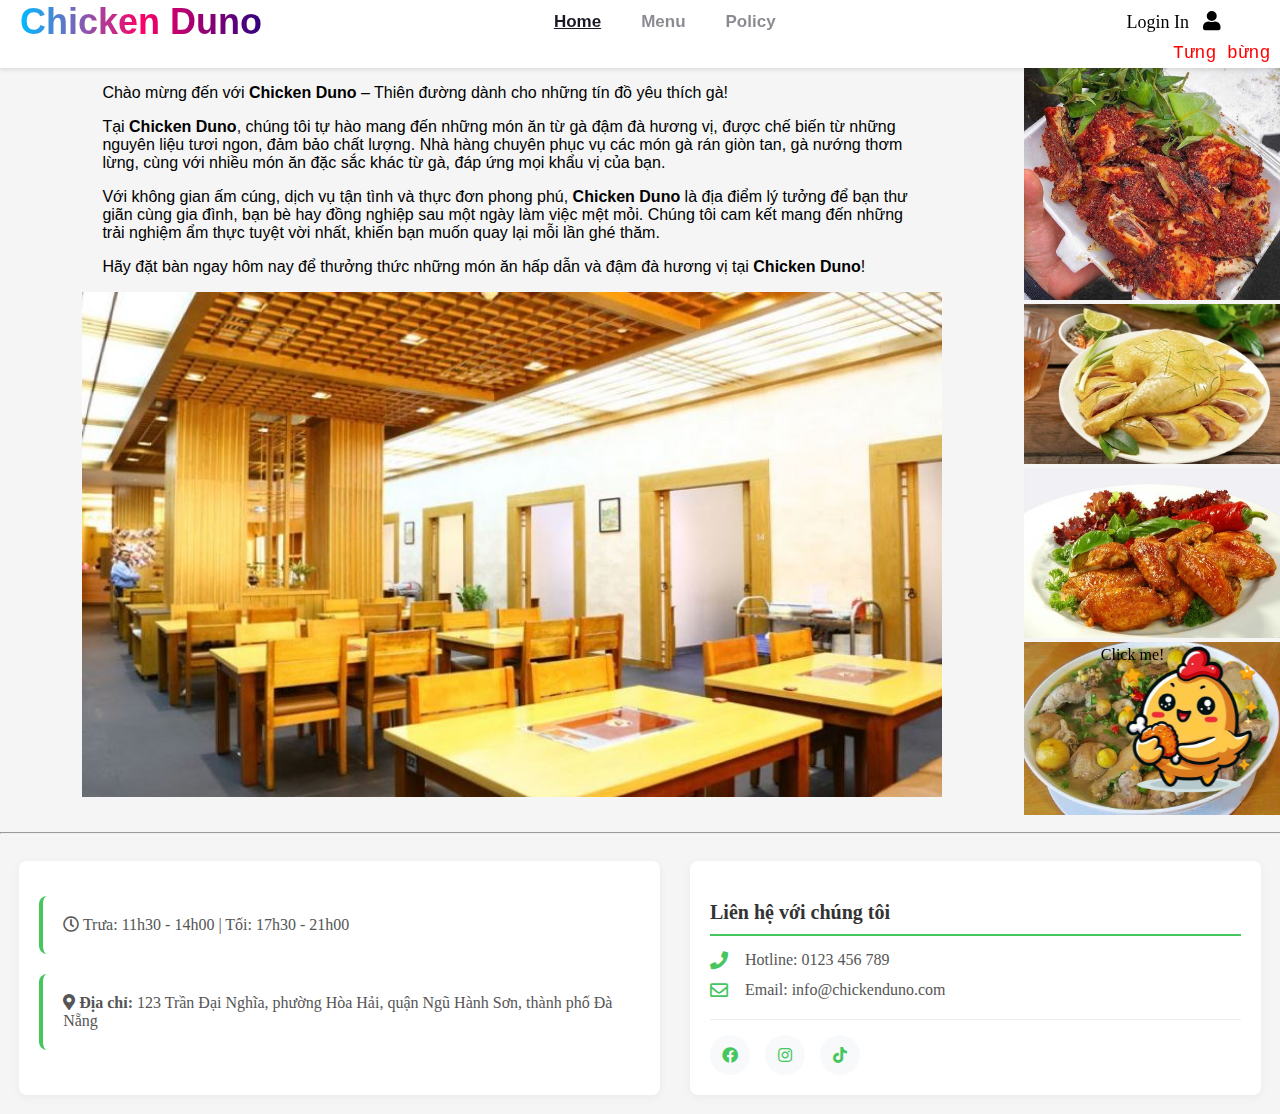
==== index.html @ e13819ed "U" ====
<!DOCTYPE html>
<html lang="en">
<head>
    <meta charset="UTF-8">
    <meta name="viewport" content="width=device-width, initial-scale=1.0">
    <title>Chicken Duno</title>
    <link rel="stylesheet" href="./css/index.css">
    <meta name="viewport" content="width=device-width, initial-scale=1.0">
    <link href="https://cdnjs.cloudflare.com/ajax/libs/font-awesome/5.15.4/css/all.min.css" rel="stylesheet">
</head>
<body>
    
    <div class="container">
        <div class="Header">
            <Header class="HD">
                <div class="Name">
                    <a href="./index.html" class="CD">Chicken Duno</a>
                </div>
        
                <div class="Menu">
                    <nav class="navMenu">
                        <a href="./index.html" style="text-decoration: underline; opacity: 1;">Home</a>
                        <a href="./menu.html">Menu</a>
                        <a href="./policy.html">Policy</a>
                    </nav>
                </div>
        
                <div class="Login">
                    <a href="./login.html" class="LG"> Login In <i class="fas fa-user"></i></a>
                </div>
            </Header>
            
            <div class="KT">
                <marquee behavior="Scroll" direction="center" loop="infinite" scrollamount="13" scrolldelay="1" style="font-size: large; color: red;">
                    Tưng bừng khai trương! Giảm giá 10% cho 100 đơn hàng đầu tiên! <i class="fa fa-fireworks"></i>
                </marquee>
            </div>
        </div>
        
        <button class="hamburger">
            <span></span>
            <span></span>
            <span></span>
        </button>

        <div class="mobile-menu">
            <nav class="navMenu">
                <a href="./index.html">Home</a>
                <a href="./menu.html">Menu</a>
                <a href="./policy.html">Policy</a>
                <a href="./login.html" class="mobile-login">Login In <i class="fas fa-user"></i></a>
            </nav>
        </div>

        <div class="menu-overlay"></div>
        
        <div class="TotalLeft">
            <div class="Top">
                <div class="Left">
                    <p>Chào mừng đến với <span style="font-weight: bold;">Chicken Duno</span> – Thiên đường dành cho những tín đồ yêu thích gà!</p>
                    <p>Tại <span style="font-weight: bold;">Chicken Duno</span>, chúng tôi tự hào mang đến những món ăn từ gà đậm đà hương vị, được chế biến từ những nguyên liệu tươi ngon, đảm bảo chất lượng. Nhà hàng chuyên phục vụ các món gà rán giòn tan, gà nướng thơm lừng, cùng với nhiều món ăn đặc sắc khác từ gà, đáp ứng mọi khẩu vị của bạn.</p>
                    <p>Với không gian ấm cúng, dịch vụ tận tình và thực đơn phong phú, <span style="font-weight: bold;">Chicken Duno</span> là địa điểm lý tưởng để bạn thư giãn cùng gia đình, bạn bè hay đồng nghiệp sau một ngày làm việc mệt mỏi. Chúng tôi cam kết mang đến những trải nghiệm ẩm thực tuyệt vời nhất, khiến bạn muốn quay lại mỗi lần ghé thăm.</p>
                    <p>Hãy đặt bàn ngay hôm nay để thưởng thức những món ăn hấp dẫn và đậm đà hương vị tại <span style="font-weight: bold;">Chicken Duno</span>!</p>
                    <img src="IMG/MainIMG.jpg" alt="" class="IMG">
                </div>
            </div>
            
        </div>
    
        <div class="TotalRight">
            <div class="GaRan">
                <img src="IMG/Menu/Menu1.jpg" alt="" class="GaRanIMG">
                <img src="IMG/Menu/Menu2.webp" alt="" class="GaRanIMG">
                <img src="IMG/Menu/Menu3.jpg" alt="" class="GaRanIMG">
                <img src="IMG/Menu/Menu4.jpg" alt="" class="GaRanIMG">
                <img src="IMG/Menu/Menu5.jpg" alt="" class="GaRanIMG">
                <img src="IMG/Menu/Menu6.webp" alt="" class="GaRanIMG">
                <img src="IMG/Menu/Menu7.webp" alt="" class="GaRanIMG">
                <img src="IMG/Menu/Menu8.jpg" alt="" class="GaRanIMG">
                <img src="IMG/Menu/Menu9.jpg" alt="" class="GaRanIMG">
                <img src="IMG/Menu/Menu10.webp" alt="" class="GaRanIMG">
                <img src="IMG/Menu/Menu11.webp" alt="" class="GaRanIMG">
                <img src="IMG/Menu/Menu12.webp" alt="" class="GaRanIMG">
                <img src="IMG/Menu/Menu13.jpg" alt="" class="GaRanIMG">
            </div>
            <div class="GaRanIMG">
                <a href="">
                    <p class="Ga" style="color: black;">Click me!</p>
                    <img src="./IMG/Ga2.png" alt="" class="Ga">
                </a>
            </div>
            
        </div>
        <hr>
    
        <div class="Bottom">
            <div class="bottom-left">
                <p><i class="far fa-clock"></i> Trưa: 11h30 - 14h00 | Tối: 17h30 - 21h00</p>
                <div class="DC">
                    <p><i class="fas fa-map-marker-alt"></i> <span style="font-weight: bold;">Địa chỉ:</span> 123 Trần Đại Nghĩa, phường Hòa Hải, quận Ngũ Hành Sơn, thành phố Đà Nẵng</p>
                </div>
            </div>
            <div class="bottom-right">
                <div class="contact-info">
                    <h3>Liên hệ với chúng tôi</h3>
                    <div class="contact-item">
                        <i class="fas fa-phone"></i>
                        <p>Hotline: 0123 456 789</p>
                    </div>
                    <div class="contact-item">
                        <i class="far fa-envelope"></i>
                        <p>Email: info@chickenduno.com</p>
                    </div>
                    <div class="social-media">
                        <a href="#" class="social-link"><i class="fab fa-facebook"></i></a>
                        <a href="#" class="social-link"><i class="fab fa-instagram"></i></a>
                        <a href="#" class="social-link"><i class="fab fa-tiktok"></i></a>
                    </div>
            </div>
            </div>
        </div>
    </div>
    
    <script src="./js/hamburger.js"></script>
</body>
</html>
---- css/index.css ----
@font-face {
    font-family: "Bookman";
    src: url("Font\bookman\bookman-bold.ttf") format("truetype");
    font-weight: bold;
    color: black;
}

.HD {
    display: flex;
    align-items: center; 
}

.Name {
    margin-left: 5%;
    width: 30%;
    font-family: "Bookman",sans-serif;
    font-weight: bold;
    font-size: 36px;
    padding-left: 20px;
}

.CD {
    text-decoration: none;
    background: linear-gradient(to right, rgb(0, 187, 255), rgb(255, 0, 102), rgb(47, 0, 128));
    -webkit-background-clip: text;
    background-clip: text; 
    color: transparent; 
}

.Login {
    width: 15%;
    text-decoration: none;
    padding: 0.8%;
    font-size: 18px;
    text-align: center;
    
}

.LG {
    text-decoration: none;
    color: black;
}

.LG i{
    margin-left: 5%;
    font-size: 20px;
}

.KT {
    font-family: 'Courier New', Courier, monospace;
    text-align: center;
}

.Menu {
    display: flex;
    width: 45%;
    margin: 0 auto;
    justify-content: center;
}

.navMenu {
    display: flex;
    text-align: center;
    padding: 2%;
    gap: 25%;
    margin-left: 15%;
}

.navMenu a {
    font-family: Arial, Helvetica, sans-serif;
    font-weight: bold;
    text-decoration: none;
    color: #191825;
    font-size: 17px;  
    opacity: 0.5; 
}

.navMenu a:hover {
    text-decoration: underline;
    cursor: pointer;
    opacity: 1;
}

.LG:hover{
    text-decoration: underline;
    cursor: pointer;
}

.TotalLeft {
    width: 80%;
    float: left;
}

.TotalRight {
    float: left;
    width: 20%;
}

.Ga {
    top: 70%;
    width: 14%;
    margin-left: 6%;
    position: fixed;      
}

.Left {
    width: 100%;
    float: left;
}

.Left p {
    font-size: 16px;
    font-family: Arial, Helvetica, sans-serif;
    margin-left: 10%;
    margin-right: 10%;
}

hr { 
    width: 100%;          
}

.Bottom {
    clear: both;
    display: flex;
    justify-content: space-between;
    padding: 1.5%;
    gap: 30px;
}

.bottom-left {
    flex: 1;
    padding: 20px;
    background-color: #fff;
    border-radius: 8px;
    box-shadow: 0 2px 10px rgba(0,0,0,0.05);
}

.bottom-right {
    flex: 0.95;
}

.bottom-left p {
    margin: 15px 0;
    color: #555;
    font-size: 16px;
    padding: 20px;
    background-color: #fff;
    border-radius: 8px;
    border-left: 4px solid #46c65f;
}

.DC {
    margin-top: 20px;
}

.IMG {
    margin-left: 8%;
    margin-right: 8%;
    margin-bottom: 3%;
    width: 84%;
}


:root {
    --primary-color: #46c65f;
    --secondary-color: #191825;
    --text-color: #333;
    --background-color: #f5f5f5;
}

body {
    margin: 0;
    padding: 0;
    background-color: var(--background-color);
    overflow-x: hidden;
}

.container {
    max-width: 1440px;
    margin: 0 auto;
    padding: 0;
}

.Header {
    background-color: white;
    box-shadow: 0 2px 4px rgba(0,0,0,0.1);
    position: sticky;
    top: 0;
    z-index: 1000;
}

.Name {
    margin-left: 0;
    width: auto;
}

.navMenu {
    margin-left: 0;
    gap: 40px;  
}

.navMenu a {
    position: relative;
    transition: all 0.3s ease;
}

.navMenu a::after {
    content: '';
    width: 0;
    height: 2px;
    bottom: -5px;
    left: 0;
    background-color: var(--primary-color);
    transition: width 0.3s ease;
}

.navMenu a:hover::after {
    width: 100%;
}

.contact-info {
    flex: 1;
    background-color: #fff;
    padding: 20px;
    border-radius: 8px;
    margin: 0;
    box-shadow: 0 2px 10px rgba(0,0,0,0.05);
}

.contact-info h3 {
    color: #333;
    font-size: 20px;
    margin-bottom: 15px;
    padding-bottom: 10px;
    border-bottom: 2px solid #46c65f;
}

.contact-item {
    display: flex;
    align-items: center;
    margin: 12px 0;
}

.contact-item i {
    font-size: 18px;
    color: #46c65f;
    margin-right: 15px;
    width: 20px;
}

.contact-item p {
    margin: 0;
    color: #555;
}

.social-media {
    display: flex;
    gap: 15px;
    margin-top: 20px;
    padding-top: 15px;
    border-top: 1px solid #eee;
}

.social-link {
    display: flex;
    align-items: center;
    justify-content: center;
    width: 40px;
    height: 40px;
    border-radius: 50%;
    background-color: #f8f9fa;
    color: #46c65f;
    text-decoration: none;
    transition: all 0.3s ease;
}

.social-link:hover {
    background-color: #46c65f;
    color: white;
    transform: translateY(-3px);
}

/* Responsive adjustments */
@media (max-width: 480px) {
    .contact-info h3 {
        font-size: 18px;
    }
    
    .contact-item {
        font-size: 14px;
    }
    
    .social-link {
        width: 35px;
        height: 35px;
    }
}

@media (max-width: 768px) {
    .Bottom {
        flex-direction: column;
        padding: 15px;
        gap: 15px;
    }
    
    .bottom-left,
    .bottom-right {
        width: auto;
        margin: 0;
    }
    
    .bottom-left {
        padding: 15px;
    }
    
    .bottom-left p {
        padding: 15px;
        margin: 10px 0;
    }
    
    .contact-info {
        margin: 0;
        padding: 15px;
    }

    .DC {
        margin-top: 10px;
    }
}

@media (max-width: 480px) {
    .Bottom {
        padding: 20px;
    }
    
    .bottom-left,
    .bottom-right {
        padding: 15px;
    }
}

@media (max-width: 1024px) {
    .Bottom {
        flex-direction: column;
    }
}

@media (max-width: 768px) {
    .TotalLeft,
    .TotalRight {
        width: 100%;
        float: none;
    }
    
    .Name {
        font-size: 28px;
    }
    
    .navMenu {
        gap: 20px;
    }
}

@media (max-width: 480px) {
    .HD {
        flex-direction: column;
    }
    
    .Name,
    .Menu,
    .Login {
        width: 100%;
        margin: 10px 0;
    }
    
    .navMenu {
        justify-content: center;
    }

    .Name {
        padding-left: 10px;
    }
}

html {
    scroll-behavior: smooth;
}

.loading {
    opacity: 0;
    transition: opacity 0.3s ease;
}

.loaded {
    opacity: 1;
}

.ICT {
    float: left;
}
.GaRan {
    width: 100%;
}
.GaRanIMG {
    width: 100%;
}
.container {
    width: 100%;
    margin: 0;
}
.TotalRight img {
    display: none;
}
@media (max-width: 2000px) {

    .TotalRight img:first-child {
        display: inline-block;
    }

    .TotalRight img:nth-child(2) {
        display: inline-block;
    }

    .TotalRight img:nth-child(3) {
        display: inline-block;
    }

    .TotalRight img:nth-child(4) {
        display: inline-block;
    }
}

@media (max-width: 912px) {

    .TotalRight img:nth-child(5) {
        display: inline-block;
    }
    .GaRanIMG {
        display: none;
    }
}


@media (max-width: 768px) {
    .Menu {
        display: none; 
    }
    .Name {
        width: 100%;
    }

    .Login {
        display: none;
    }

    .TotalRight {
        display: none;
    }   
    
}

@media (max-width: 430px) {
    .Bottom {
        padding: 10px;
        gap: 10px;
    }

    .bottom-left,
    .bottom-right {
        padding: 10px;
        width: calc(100% - 20px);
    }

    .bottom-left p {
        padding: 12px;
        margin: 8px 0;
        font-size: 14px;
    }

    .contact-info {
        padding: 12px;
        min-height: 0;
    }

    .contact-info h3 {
        font-size: 16px;
        margin-bottom: 8px;
        padding-bottom: 8px;
    }

    .contact-item {
        margin: 6px 0;
    }

    .contact-item i {
        font-size: 16px;
        margin-right: 10px;
    }

    .contact-item p {
        font-size: 14px;
    }

    .social-media {
        margin-top: 12px;
        padding-top: 8px;
    }

    .social-link {
        width: 32px;
        height: 32px;
    }

    .DC {
        margin-top: 8px;
    }

}

/* Hamburger Menu Styles */
.hamburger {
    display: none;
    position: fixed;
    top: 5px;
    right: 20px;
    width: 40px;
    height: 40px;
    background: transparent;
    border: none;
    cursor: pointer;
    z-index: 1002;
    padding: 0;
}

.hamburger span {
    display: block;
    width: 25px;
    height: 3px;
    background-color: #333;
    margin: 5px auto;
    transition: all 0.3s ease;
}

/* Mobile Menu */
.mobile-menu {
    position: fixed;
    top: 0;
    right: -280px;
    width: 270px;
    height: 100vh;
    background-color: white;
    box-shadow: -2px 0 5px rgba(0,0,0,0.1);
    transition: right 0.3s ease;
    z-index: 1001;
    padding-top: 80px;
}

.mobile-menu.active {
    right: 0;
}

.mobile-menu .navMenu {
    flex-direction: column;
    margin: 0;
    padding: 20px;
    gap: 25px;
}

.mobile-menu .navMenu a {
    opacity: 1;
    font-size: 18px;
    padding: 10px 15px;
    width: 100%;
    text-align: left;
    border-bottom: 1px solid #eee;
}

.mobile-menu .mobile-login {
    margin-top: 20px;
    display: flex;
    align-items: center;
    gap: 10px;
}

/* Hamburger Animation */
.hamburger.active span:first-child {
    transform: translateY(8px) rotate(45deg);
}

.hamburger.active span:nth-child(2) {
    opacity: 0;
}

.hamburger.active span:last-child {
    transform: translateY(-8px) rotate(-45deg);
}

/* Overlay */
.menu-overlay {
    position: fixed;
    top: 0;
    left: 0;
    width: 100%;
    height: 100%;
    background-color: rgba(0, 0, 0, 0.5);
    z-index: 1000;
    display: none;
}

.menu-overlay.active {
    display: block;
}

/* Media Query cho Mobile */
@media (max-width: 768px) {
    .hamburger {
        display: block;
    }

    .Menu {
        display: none;
    }

    .mobile-menu .navMenu {
        display: flex;
    }
}
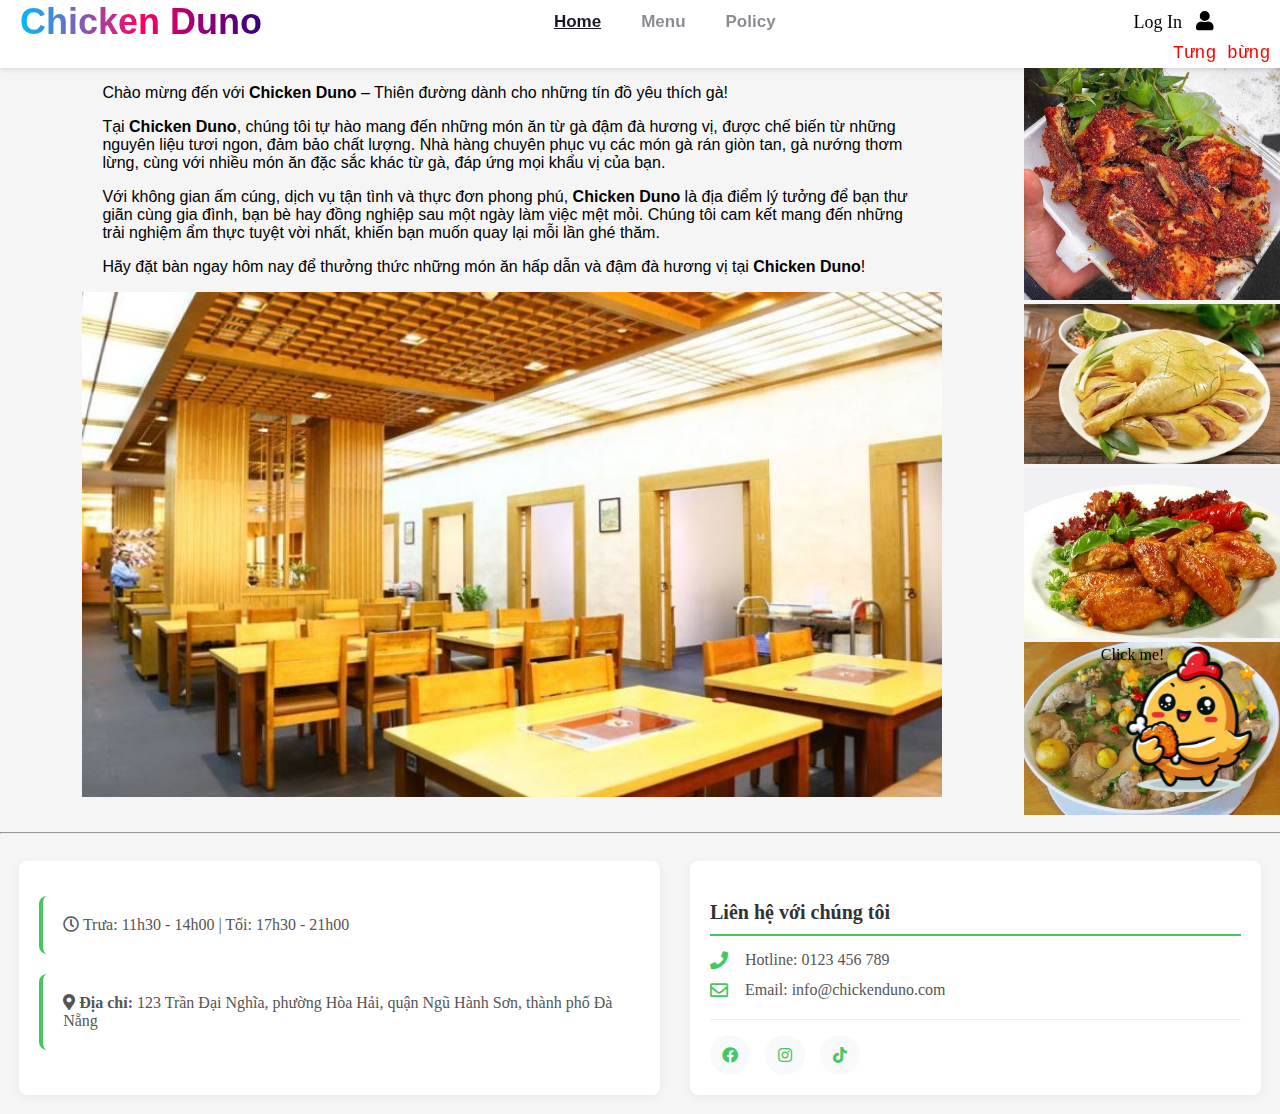
==== commit adbab4ad: "update" ====
--- a/index.html
+++ b/index.html
@@ -26,7 +26,7 @@
                 </div>
         
                 <div class="Login">
-                    <a href="./login.html" class="LG"> Login In <i class="fas fa-user"></i></a>
+                    <a href="./login.html" class="LG"> Log In <i class="fas fa-user"></i></a>
                 </div>
             </Header>
             
@@ -48,7 +48,7 @@
                 <a href="./index.html">Home</a>
                 <a href="./menu.html">Menu</a>
                 <a href="./policy.html">Policy</a>
-                <a href="./login.html" class="mobile-login">Login In <i class="fas fa-user"></i></a>
+                <a href="./login.html" class="mobile-login">Log In <i class="fas fa-user"></i></a>
             </nav>
         </div>
 
@@ -122,5 +122,6 @@
     </div>
     
     <script src="./js/hamburger.js"></script>
+    <script src="./js/checkLogin.js"></script>
 </body>
 </html>
--- a/css/index.css
+++ b/css/index.css
@@ -624,4 +624,132 @@
     .mobile-menu .navMenu {
         display: flex;
     }
+}
+
+.user-menu {
+    display: flex;
+    align-items: center;
+    gap: 10px;
+}
+
+.username {
+    font-size: 16px;
+    color: #333;
+}
+
+.logout-btn {
+    background: none;
+    border: none;
+    color: #333;
+    cursor: pointer;
+    padding: 5px;
+    font-size: 16px;
+    transition: color 0.3s ease;
+}
+
+.logout-btn:hover {
+    color: #ff0000;
+}
+
+@media (max-width: 768px) {
+    .user-menu {
+        font-size: 14px;
+    }
+}
+
+/* User Profile Dropdown Styles */
+.user-profile {
+    position: relative;
+}
+
+.profile-trigger {
+    display: flex;
+    align-items: center;
+    gap: 8px;
+    cursor: pointer;
+    text-decoration: none;
+    color: #333;
+}
+
+.profile-dropdown {
+    position: absolute;
+    top: 100%;
+    right: 0;
+    width: 250px;
+    background: white;
+    border-radius: 8px;
+    box-shadow: 0 2px 10px rgba(0,0,0,0.1);
+    padding: 15px;
+    display: none;
+    z-index: 1000;
+}
+
+.user-profile:hover .profile-dropdown {
+    display: block;
+}
+
+.profile-info {
+    padding: 10px 0;
+}
+
+.profile-info > div {
+    display: flex;
+    align-items: center;
+    gap: 10px;
+    padding: 8px 0;
+    color: #333;
+}
+
+.profile-info i {
+    width: 20px;
+    text-align: center;
+}
+
+.member-tier i {
+    color: #CD7F32; /* Bronze color by default */
+}
+
+.member-tier.silver i {
+    color: #C0C0C0;
+}
+
+.member-tier.gold i {
+    color: #FFD700;
+}
+
+.points i {
+    color: #46c65f;
+}
+
+.total-spent i {
+    color: #e31837;
+}
+
+.dropdown-divider {
+    height: 1px;
+    background: #eee;
+    margin: 10px 0;
+}
+
+.logout-btn {
+    display: flex;
+    align-items: center;
+    gap: 10px;
+    color: #ff0000;
+    text-decoration: none;
+    padding: 8px 0;
+}
+
+.logout-btn:hover {
+    opacity: 0.8;
+}
+
+@media (max-width: 768px) {
+    .profile-dropdown {
+        position: fixed;
+        top: 60px;
+        right: 10px;
+        width: calc(100% - 20px);
+        max-width: 250px;
+    }
 }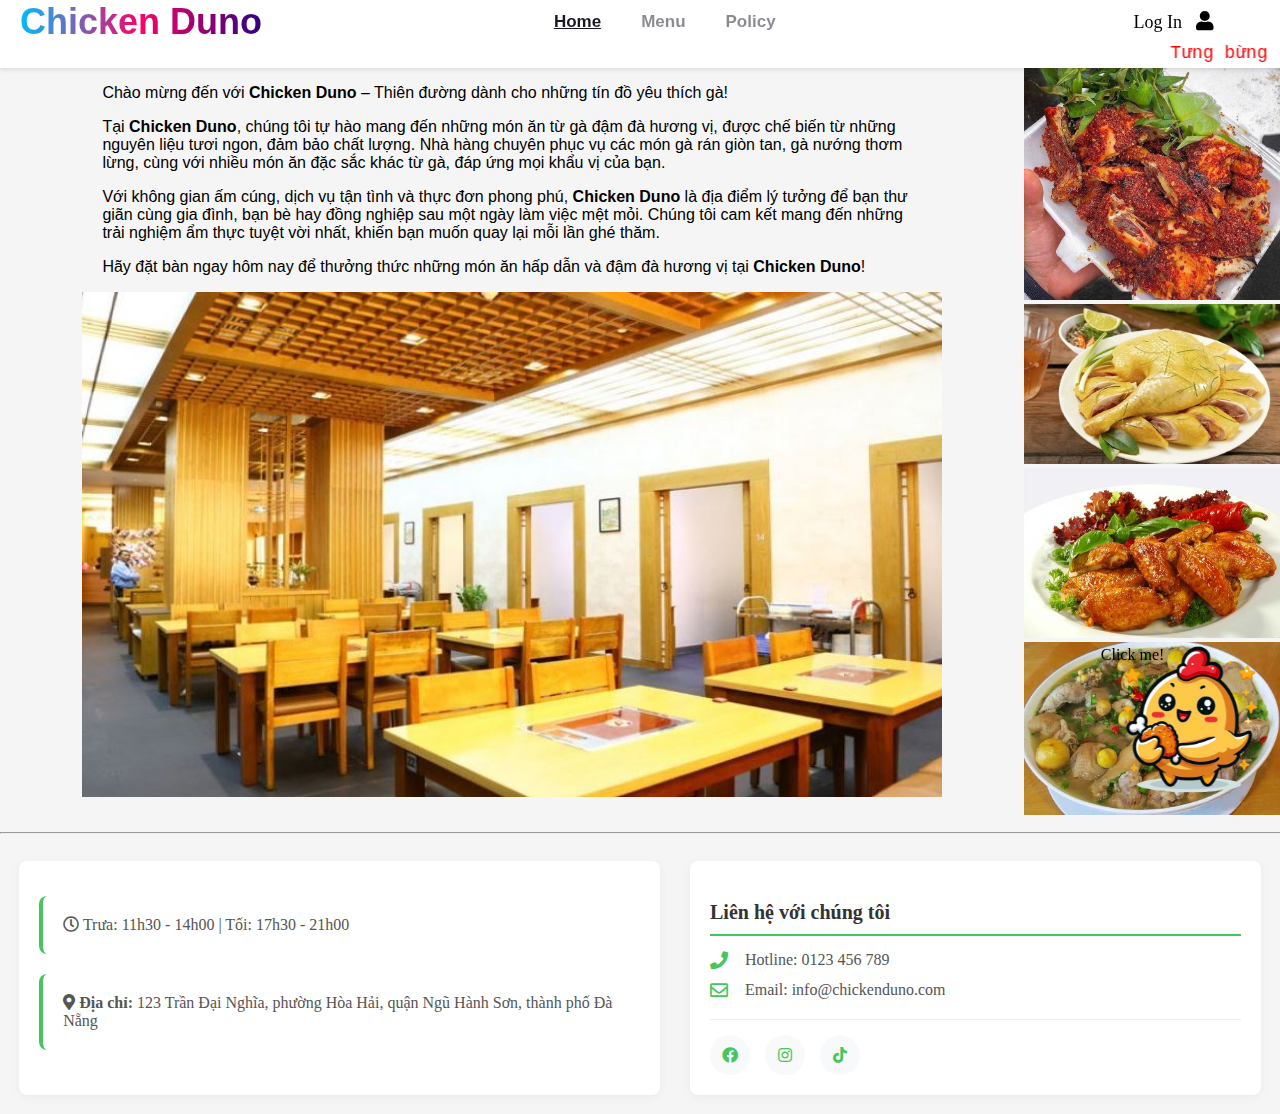
==== commit 9f7cb55c: "Last Update" ====
--- a/index.html
+++ b/index.html
@@ -84,7 +84,7 @@
                 <img src="IMG/Menu/Menu13.jpg" alt="" class="GaRanIMG">
             </div>
             <div class="GaRanIMG">
-                <a href="">
+                <a href="./menu.html">
                     <p class="Ga" style="color: black;">Click me!</p>
                     <img src="./IMG/Ga2.png" alt="" class="Ga">
                 </a>
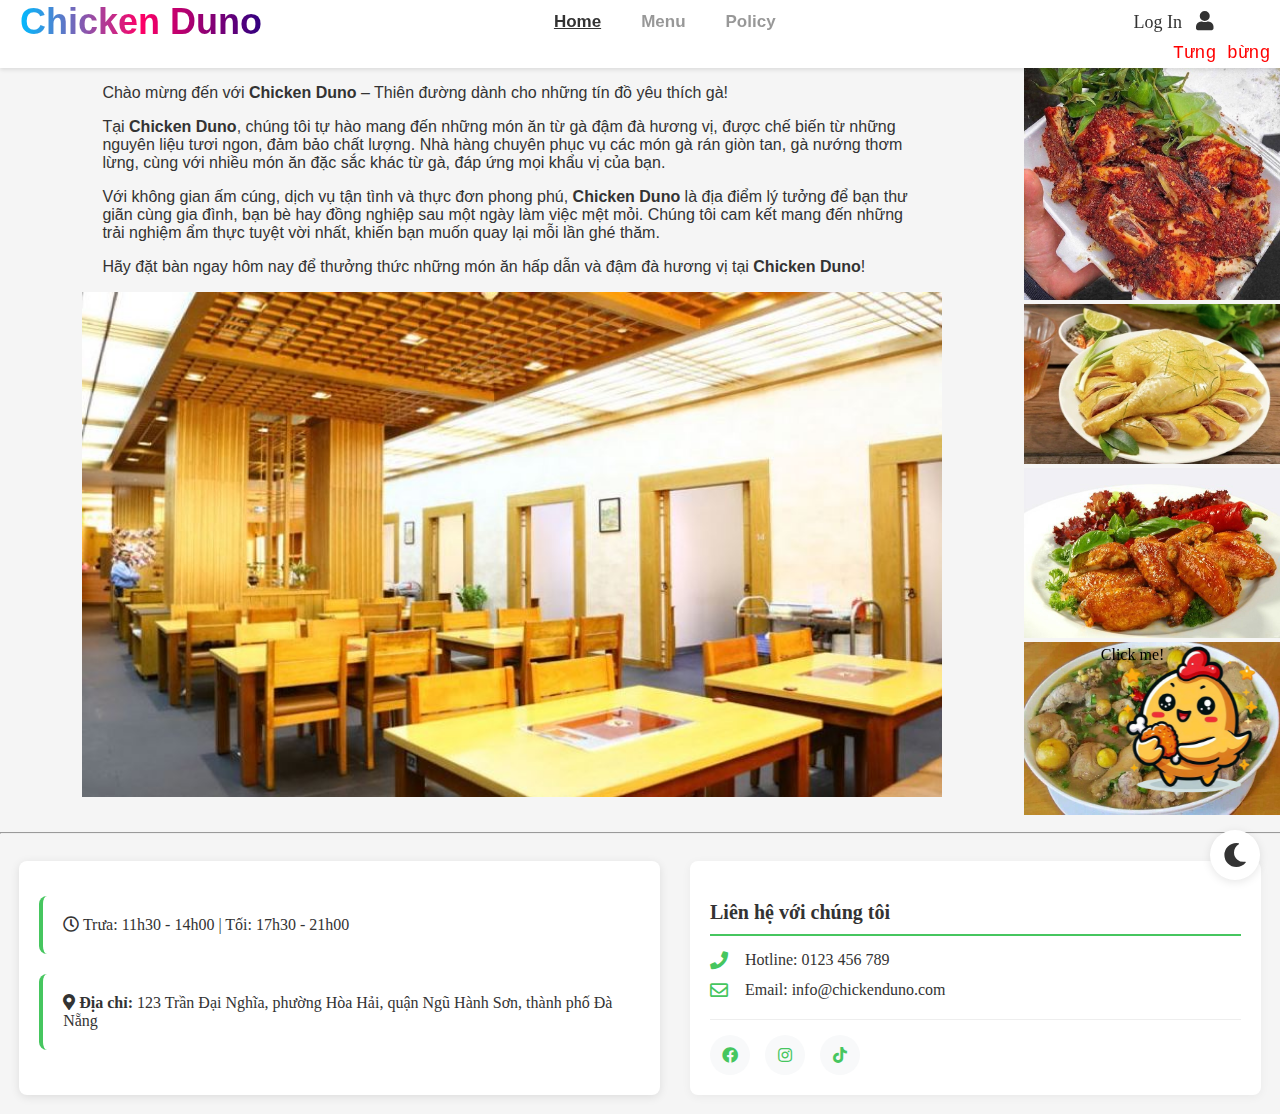
==== commit 373e9806: "Final" ====
--- a/index.html
+++ b/index.html
@@ -69,19 +69,19 @@
     
         <div class="TotalRight">
             <div class="GaRan">
-                <img src="IMG/Menu/Menu1.jpg" alt="" class="GaRanIMG">
-                <img src="IMG/Menu/Menu2.webp" alt="" class="GaRanIMG">
-                <img src="IMG/Menu/Menu3.jpg" alt="" class="GaRanIMG">
-                <img src="IMG/Menu/Menu4.jpg" alt="" class="GaRanIMG">
-                <img src="IMG/Menu/Menu5.jpg" alt="" class="GaRanIMG">
-                <img src="IMG/Menu/Menu6.webp" alt="" class="GaRanIMG">
-                <img src="IMG/Menu/Menu7.webp" alt="" class="GaRanIMG">
-                <img src="IMG/Menu/Menu8.jpg" alt="" class="GaRanIMG">
-                <img src="IMG/Menu/Menu9.jpg" alt="" class="GaRanIMG">
-                <img src="IMG/Menu/Menu10.webp" alt="" class="GaRanIMG">
-                <img src="IMG/Menu/Menu11.webp" alt="" class="GaRanIMG">
-                <img src="IMG/Menu/Menu12.webp" alt="" class="GaRanIMG">
-                <img src="IMG/Menu/Menu13.jpg" alt="" class="GaRanIMG">
+                <img src="IMG/Menu/Gà nướng muối ớt.jpg" alt="" class="GaRanIMG">
+                <img src="IMG/Menu/Gà tắm nước sôi.jpg" alt="" class="GaRanIMG">
+                <img src="IMG/Menu/Cánh gà chiên mắm.jpg" alt="" class="GaRanIMG">
+                <img src="IMG/Menu/Gà tìm măng.jpg" alt="" class="GaRanIMG">
+                <img src="IMG/Menu/Mẹt gà.jpg" alt="" class="GaRanIMG">
+                <img src="IMG/Menu/Gà bóp chanh.jpg" alt="" class="GaRanIMG">
+                <img src="IMG/Menu/Gà hầm khoai tây.jpg" alt="" class="GaRanIMG">
+                <img src="IMG/Menu/Gà hấp cải thìa.jpg" alt="" class="GaRanIMG">
+                <img src="IMG/Menu/Phở gà.jpg" alt="" class="GaRanIMG">
+                <img src="IMG/Menu/Gà đen Tây Bắc.jpg" alt="" class="GaRanIMG">
+                <img src="IMG/Menu/Gà đen nướng.jpg" alt="" class="GaRanIMG">
+                <img src="IMG/Menu/Menu12.jpg" alt="" class="GaRanIMG">
+                <img src="IMG/Menu/Gà ác tiềm thuốc Bắc.jpg" alt="" class="GaRanIMG">
             </div>
             <div class="GaRanIMG">
                 <a href="./menu.html">
@@ -123,5 +123,33 @@
     
     <script src="./js/hamburger.js"></script>
     <script src="./js/checkLogin.js"></script>
+    <button class="theme-switch" aria-label="Toggle dark mode">
+        <i class="fas fa-moon"></i>
+    </button>
+    <script>
+    document.addEventListener('DOMContentLoaded', () => {
+        const themeSwitch = document.querySelector('.theme-switch');
+        const icon = themeSwitch.querySelector('i');
+        
+        // Kiểm tra theme đã lưu
+        const savedTheme = localStorage.getItem('theme');
+        if (savedTheme) {
+            document.documentElement.setAttribute('data-theme', savedTheme);
+            icon.className = savedTheme === 'dark' ? 'fas fa-sun' : 'fas fa-moon';
+        }
+
+        themeSwitch.addEventListener('click', () => {
+            const currentTheme = document.documentElement.getAttribute('data-theme');
+            const newTheme = currentTheme === 'dark' ? 'light' : 'dark';
+            
+            // Cập nhật theme
+            document.documentElement.setAttribute('data-theme', newTheme);
+            localStorage.setItem('theme', newTheme);
+            
+            // Cập nhật icon
+            icon.className = newTheme === 'dark' ? 'fas fa-sun' : 'fas fa-moon';
+        });
+    });
+    </script>
 </body>
 </html>
--- a/css/index.css
+++ b/css/index.css
@@ -33,17 +33,18 @@
     padding: 0.8%;
     font-size: 18px;
     text-align: center;
-    
 }
 
 .LG {
     text-decoration: none;
-    color: black;
+    color: var(--text-color);
+    transition: color 0.3s ease;
 }
 
 .LG i{
     margin-left: 5%;
     font-size: 20px;
+    color: var(--text-color);
 }
 
 .KT {
@@ -84,6 +85,7 @@
 .LG:hover{
     text-decoration: underline;
     cursor: pointer;
+    opacity: 0.8;
 }
 
 .TotalLeft {
@@ -166,6 +168,18 @@
     --secondary-color: #191825;
     --text-color: #333;
     --background-color: #f5f5f5;
+    --card-background: #fff;
+    --shadow-color: rgba(0,0,0,0.1);
+}
+
+/* Thêm theme tối */
+[data-theme="dark"] {
+    --primary-color: #46c65f;
+    --secondary-color: #fff;
+    --text-color: #fff;
+    --background-color: #1a1a1a;
+    --card-background: #2d2d2d;
+    --shadow-color: rgba(255,255,255,0.1);
 }
 
 body {
@@ -173,6 +187,7 @@
     padding: 0;
     background-color: var(--background-color);
     overflow-x: hidden;
+    color: var(--text-color);
 }
 
 .container {
@@ -182,7 +197,7 @@
 }
 
 .Header {
-    background-color: white;
+    background-color: var(--card-background);
     box-shadow: 0 2px 4px rgba(0,0,0,0.1);
     position: sticky;
     top: 0;
@@ -202,6 +217,7 @@
 .navMenu a {
     position: relative;
     transition: all 0.3s ease;
+    color: var(--text-color);
 }
 
 .navMenu a::after {
@@ -220,15 +236,16 @@
 
 .contact-info {
     flex: 1;
-    background-color: #fff;
+    background-color: var(--card-background);
     padding: 20px;
     border-radius: 8px;
     margin: 0;
     box-shadow: 0 2px 10px rgba(0,0,0,0.05);
+    color: var(--text-color);
 }
 
 .contact-info h3 {
-    color: #333;
+    color: var(--text-color);
     font-size: 20px;
     margin-bottom: 15px;
     padding-bottom: 10px;
@@ -250,7 +267,7 @@
 
 .contact-item p {
     margin: 0;
-    color: #555;
+    color: var(--text-color);
 }
 
 .social-media {
@@ -548,7 +565,7 @@
     right: -280px;
     width: 270px;
     height: 100vh;
-    background-color: white;
+    background-color: var(--card-background);
     box-shadow: -2px 0 5px rgba(0,0,0,0.1);
     transition: right 0.3s ease;
     z-index: 1001;
@@ -573,6 +590,7 @@
     width: 100%;
     text-align: left;
     border-bottom: 1px solid #eee;
+    color: var(--text-color);
 }
 
 .mobile-menu .mobile-login {
@@ -580,6 +598,11 @@
     display: flex;
     align-items: center;
     gap: 10px;
+    color: var(--text-color);
+}
+
+.mobile-menu .mobile-login i {
+    color: var(--text-color);
 }
 
 /* Hamburger Animation */
@@ -676,7 +699,7 @@
     top: 100%;
     right: 0;
     width: 250px;
-    background: white;
+    background: var(--card-background);
     border-radius: 8px;
     box-shadow: 0 2px 10px rgba(0,0,0,0.1);
     padding: 15px;
@@ -697,7 +720,7 @@
     align-items: center;
     gap: 10px;
     padding: 8px 0;
-    color: #333;
+    color: var(--text-color);
 }
 
 .profile-info i {
@@ -752,4 +775,216 @@
         width: calc(100% - 20px);
         max-width: 250px;
     }
+}
+
+/* Màn hình lớn (14 inch trở lên - thường là 1366px trở lên) */
+@media (min-width: 1366px) {
+    .container {
+        max-width: 1440px;
+        margin: 0 auto;
+    }
+
+    .Name {
+        font-size: 42px;
+        margin-left: 2%;
+    }
+
+    .Menu {
+        width: 50%;
+    }
+
+    .navMenu {
+        gap: 50px;
+    }
+
+    .navMenu a {
+        font-size: 20px;
+    }
+
+    /* Tăng kích thước profile dropdown */
+    .profile-dropdown {
+        width: 300px;
+        padding: 20px;
+    }
+
+    .profile-info > div {
+        padding: 12px 0;
+        font-size: 16px;
+    }
+
+    .profile-info i {
+        font-size: 20px;
+    }
+
+    /* Tăng kích thước bottom section */
+    .Bottom {
+        padding: 2% 5%;
+        gap: 40px;
+    }
+
+    .bottom-left p {
+        font-size: 18px;
+        padding: 25px;
+    }
+
+    .contact-info h3 {
+        font-size: 24px;
+    }
+
+    .contact-item {
+        margin: 15px 0;
+    }
+
+    .contact-item i {
+        font-size: 22px;
+    }
+
+    .contact-item p {
+        font-size: 16px;
+    }
+
+    .social-link {
+        width: 45px;
+        height: 45px;
+    }
+}
+
+/* Màn hình rất lớn (1920px trở lên) */
+@media (min-width: 1920px) {
+    .container {
+        max-width: 1800px;
+    }
+
+    .Name {
+        font-size: 48px;
+    }
+
+    .Menu {
+        width: 55%;
+    }
+
+    .navMenu {
+        gap: 60px;
+    }
+
+    .navMenu a {
+        font-size: 22px;
+    }
+
+    /* Tăng kích thước profile dropdown thêm nữa */
+    .profile-dropdown {
+        width: 350px;
+        padding: 25px;
+    }
+
+    .profile-info > div {
+        padding: 15px 0;
+        font-size: 18px;
+    }
+
+    .profile-info i {
+        font-size: 24px;
+    }
+
+    /* Tăng kích thước bottom section */
+    .Bottom {
+        padding: 3% 7%;
+        gap: 50px;
+    }
+
+    .bottom-left p {
+        font-size: 20px;
+        padding: 30px;
+    }
+
+    .contact-info h3 {
+        font-size: 28px;
+    }
+
+    .contact-item {
+        margin: 20px 0;
+    }
+
+    .contact-item i {
+        font-size: 24px;
+    }
+
+    .contact-item p {
+        font-size: 18px;
+    }
+
+    /* Tăng kích thước cart icon */
+    .cart-icon {
+        font-size: 24px;
+    }
+
+    .cart-count {
+        font-size: 14px;
+        min-width: 20px;
+        padding: 3px 8px;
+    }
+}
+
+/* Màn hình siêu lớn (2560px trở lên - 4K) */
+@media (min-width: 2560px) {
+    .container {
+        max-width: 2400px;
+    }
+
+    .Name {
+        font-size: 54px;
+    }
+
+    .navMenu a {
+        font-size: 24px;
+    }
+
+    .profile-dropdown {
+        width: 400px;
+    }
+
+    .profile-info > div {
+        font-size: 20px;
+    }
+
+    .bottom-left p {
+        font-size: 22px;
+    }
+
+    .contact-info h3 {
+        font-size: 32px;
+    }
+
+    .contact-item p {
+        font-size: 20px;
+    }
+}
+
+/* Thêm style cho nút switch theme */
+.theme-switch {
+    position: fixed;
+    bottom: 20px;
+    right: 20px;
+    width: 50px;
+    height: 50px;
+    border-radius: 50%;
+    background: var(--card-background);
+    box-shadow: 0 2px 10px var(--shadow-color);
+    display: flex;
+    align-items: center;
+    justify-content: center;
+    cursor: pointer;
+    z-index: 1000;
+    border: none;
+    transition: all 0.3s ease;
+}
+
+.theme-switch i {
+    font-size: 24px;
+    color: var(--text-color);
+    transition: all 0.3s ease;
+}
+
+.theme-switch:hover {
+    transform: scale(1.1);
 }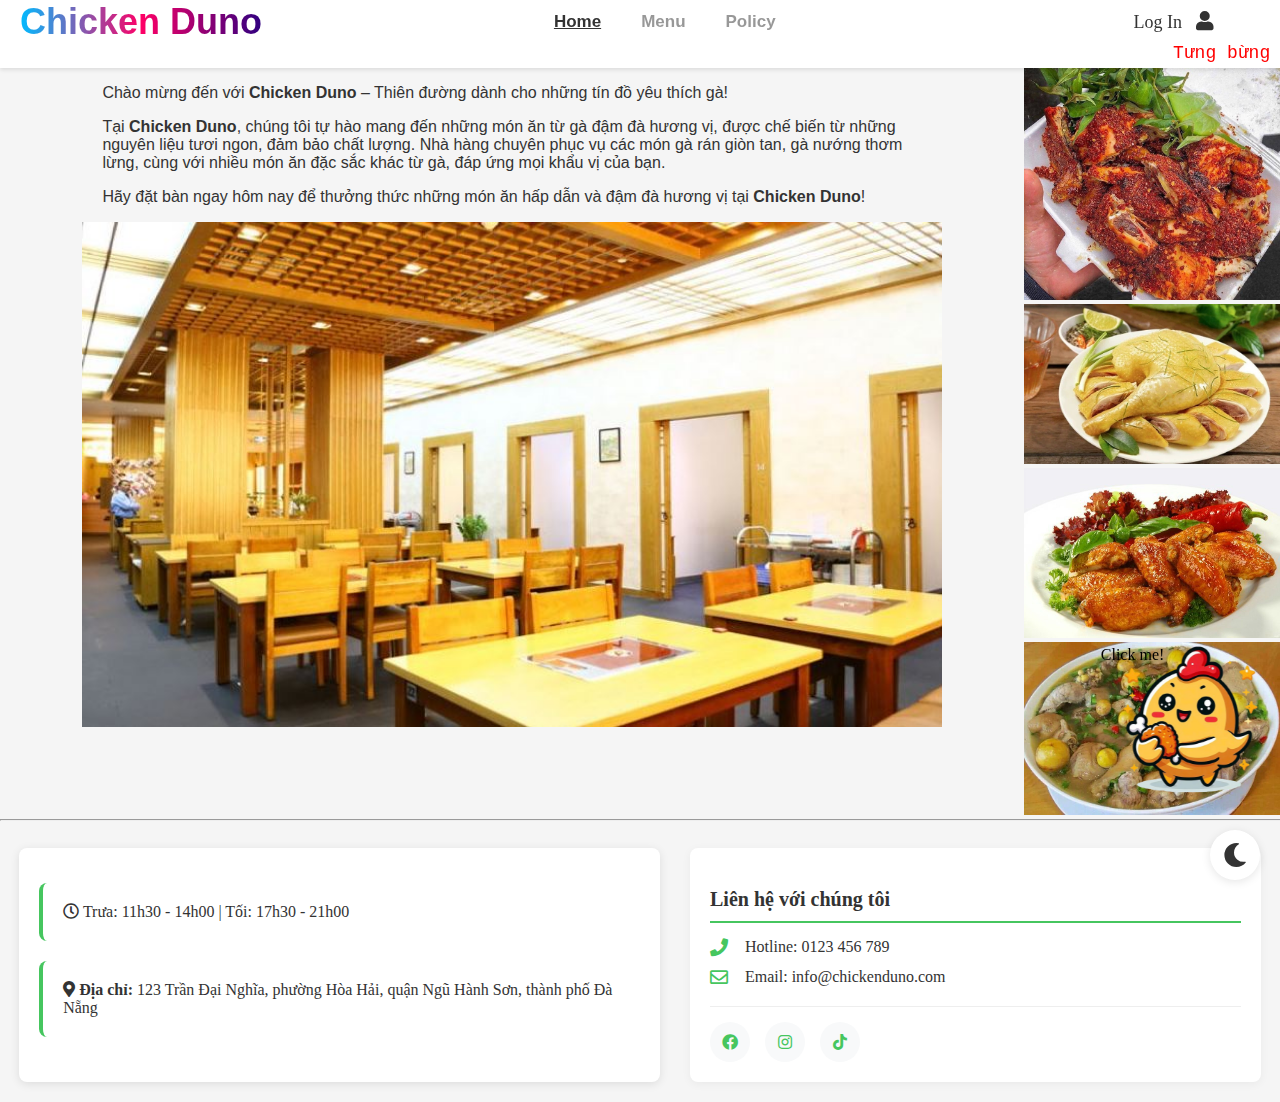
==== commit 7fd0abfe: "Update index.html" ====
--- a/index.html
+++ b/index.html
@@ -59,7 +59,6 @@
                 <div class="Left">
                     <p>Chào mừng đến với <span style="font-weight: bold;">Chicken Duno</span> – Thiên đường dành cho những tín đồ yêu thích gà!</p>
                     <p>Tại <span style="font-weight: bold;">Chicken Duno</span>, chúng tôi tự hào mang đến những món ăn từ gà đậm đà hương vị, được chế biến từ những nguyên liệu tươi ngon, đảm bảo chất lượng. Nhà hàng chuyên phục vụ các món gà rán giòn tan, gà nướng thơm lừng, cùng với nhiều món ăn đặc sắc khác từ gà, đáp ứng mọi khẩu vị của bạn.</p>
-                    <p>Với không gian ấm cúng, dịch vụ tận tình và thực đơn phong phú, <span style="font-weight: bold;">Chicken Duno</span> là địa điểm lý tưởng để bạn thư giãn cùng gia đình, bạn bè hay đồng nghiệp sau một ngày làm việc mệt mỏi. Chúng tôi cam kết mang đến những trải nghiệm ẩm thực tuyệt vời nhất, khiến bạn muốn quay lại mỗi lần ghé thăm.</p>
                     <p>Hãy đặt bàn ngay hôm nay để thưởng thức những món ăn hấp dẫn và đậm đà hương vị tại <span style="font-weight: bold;">Chicken Duno</span>!</p>
                     <img src="IMG/MainIMG.jpg" alt="" class="IMG">
                 </div>
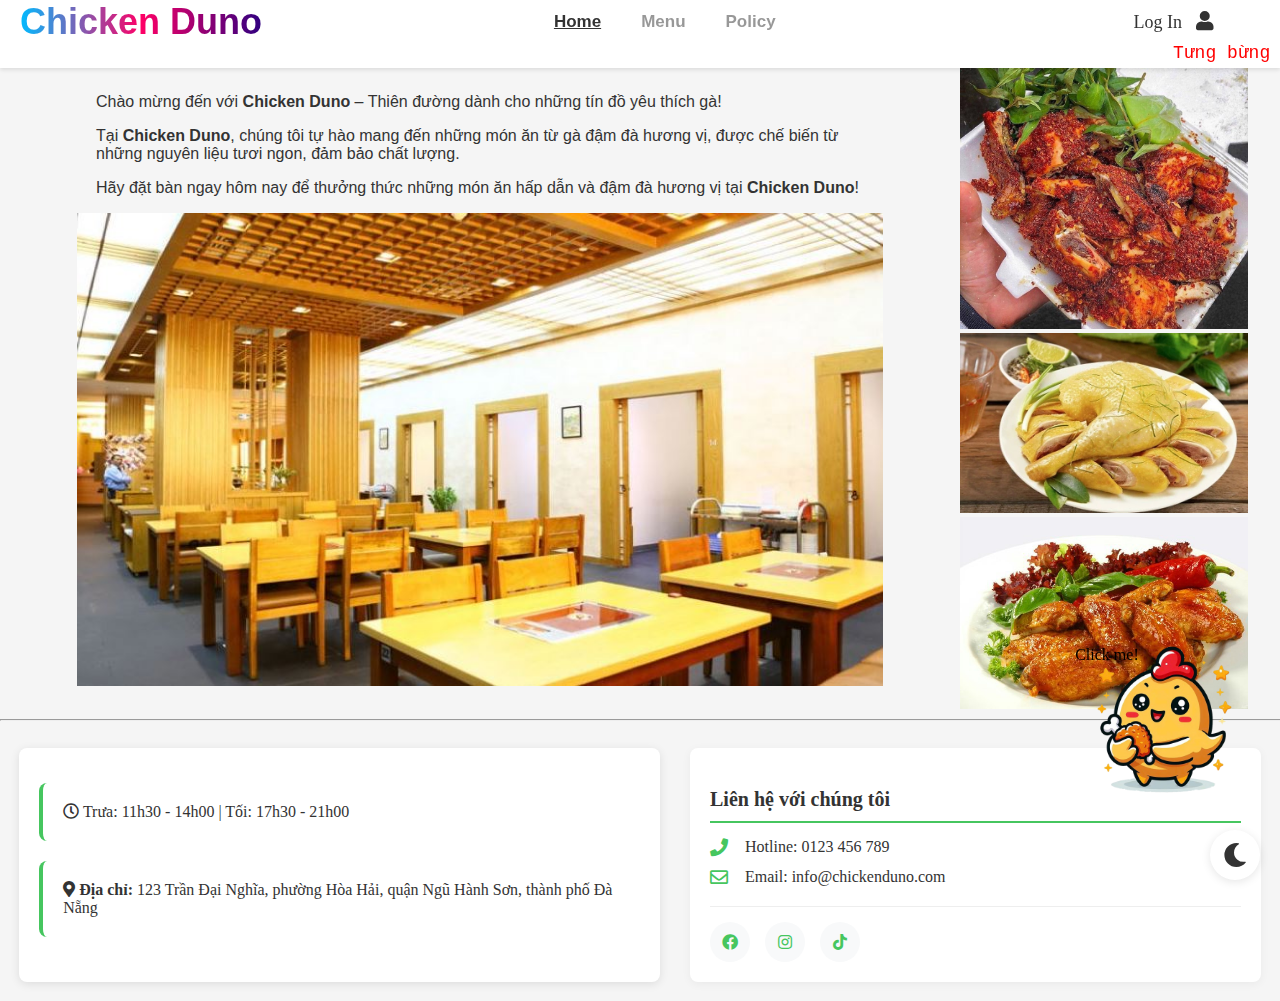
==== commit 239d2ba6: "UPdate css" ====
--- a/index.html
+++ b/index.html
@@ -58,7 +58,7 @@
             <div class="Top">
                 <div class="Left">
                     <p>Chào mừng đến với <span style="font-weight: bold;">Chicken Duno</span> – Thiên đường dành cho những tín đồ yêu thích gà!</p>
-                    <p>Tại <span style="font-weight: bold;">Chicken Duno</span>, chúng tôi tự hào mang đến những món ăn từ gà đậm đà hương vị, được chế biến từ những nguyên liệu tươi ngon, đảm bảo chất lượng. Nhà hàng chuyên phục vụ các món gà rán giòn tan, gà nướng thơm lừng, cùng với nhiều món ăn đặc sắc khác từ gà, đáp ứng mọi khẩu vị của bạn.</p>
+                    <p>Tại <span style="font-weight: bold;">Chicken Duno</span>, chúng tôi tự hào mang đến những món ăn từ gà đậm đà hương vị, được chế biến từ những nguyên liệu tươi ngon, đảm bảo chất lượng.</p>
                     <p>Hãy đặt bàn ngay hôm nay để thưởng thức những món ăn hấp dẫn và đậm đà hương vị tại <span style="font-weight: bold;">Chicken Duno</span>!</p>
                     <img src="IMG/MainIMG.jpg" alt="" class="IMG">
                 </div>
--- a/css/index.css
+++ b/css/index.css
@@ -89,25 +89,26 @@
 }
 
 .TotalLeft {
-    width: 80%;
+    width: 75%;
     float: left;
 }
 
 .TotalRight {
     float: left;
-    width: 20%;
+    width: 25%;
 }
 
 .Ga {
     top: 70%;
     width: 14%;
-    margin-left: 6%;
+    margin-left: 9%;
     position: fixed;      
 }
 
 .Left {
     width: 100%;
     float: left;
+    margin-top: 0.9%;
 }
 
 .Left p {
@@ -416,7 +417,7 @@
     float: left;
 }
 .GaRan {
-    width: 100%;
+    width: 90%;
 }
 .GaRanIMG {
     width: 100%;
@@ -442,14 +443,11 @@
         display: inline-block;
     }
 
+}
+
+@media (max-width: 912px) {
+
     .TotalRight img:nth-child(4) {
-        display: inline-block;
-    }
-}
-
-@media (max-width: 912px) {
-
-    .TotalRight img:nth-child(5) {
         display: inline-block;
     }
     .GaRanIMG {
@@ -871,7 +869,6 @@
         font-size: 22px;
     }
 
-    /* Tăng kích thước profile dropdown thêm nữa */
     .profile-dropdown {
         width: 350px;
         padding: 25px;
@@ -886,7 +883,6 @@
         font-size: 24px;
     }
 
-    /* Tăng kích thước bottom section */
     .Bottom {
         padding: 3% 7%;
         gap: 50px;
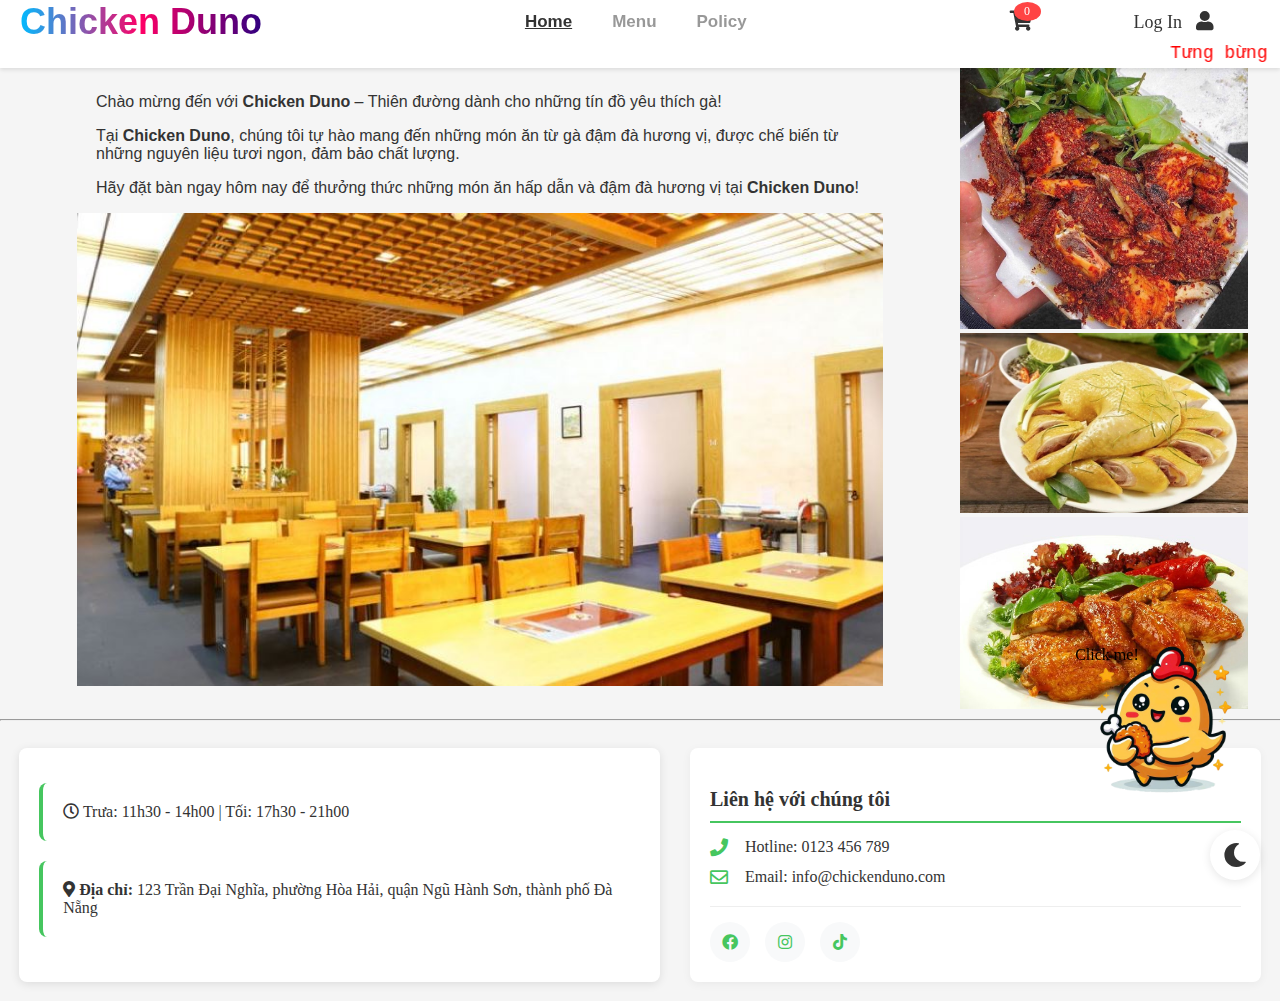
==== commit 898f7778: "maybe" ====
--- a/index.html
+++ b/index.html
@@ -23,6 +23,13 @@
                         <a href="./menu.html">Menu</a>
                         <a href="./policy.html">Policy</a>
                     </nav>
+                </div>
+
+                <div class="Cart">
+                    <a href="./pay.html" class="cart-icon">
+                        <i class="fas fa-shopping-cart"></i>
+                        <span class="cart-count">0</span>
+                    </a>
                 </div>
         
                 <div class="Login">
--- a/css/index.css
+++ b/css/index.css
@@ -86,6 +86,32 @@
     text-decoration: underline;
     cursor: pointer;
     opacity: 0.8;
+}
+
+/* Style cho giỏ hàng */
+.Cart {
+    margin-right: 20px;
+}
+
+.cart-icon {
+    color: var(--text-color);
+    font-size: 20px;
+    text-decoration: none;
+    position: relative;
+    display: inline-block;
+}
+
+.cart-count {
+    position: absolute;
+    top: -8px;
+    right: -8px;
+    background-color: #ff4444;
+    color: white;
+    font-size: 12px;
+    padding: 2px 6px;
+    border-radius: 50%;
+    min-width: 15px;
+    text-align: center;
 }
 
 .TotalLeft {
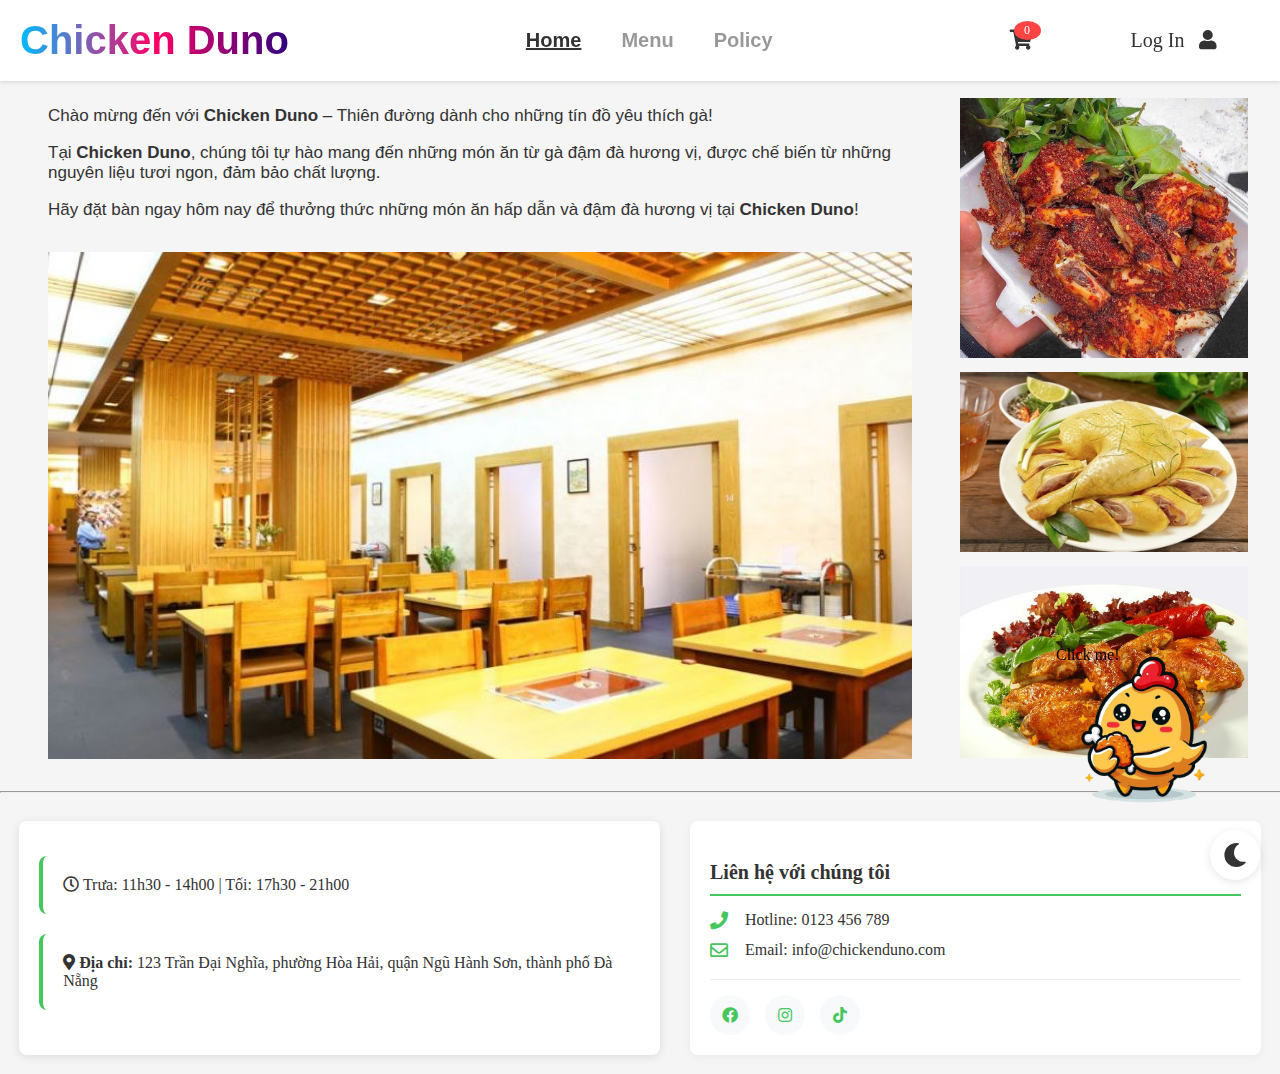
==== commit 7e1ed6ba: "Up" ====
--- a/index.html
+++ b/index.html
@@ -37,11 +37,7 @@
                 </div>
             </Header>
             
-            <div class="KT">
-                <marquee behavior="Scroll" direction="center" loop="infinite" scrollamount="13" scrolldelay="1" style="font-size: large; color: red;">
-                    Tưng bừng khai trương! Giảm giá 10% cho 100 đơn hàng đầu tiên! <i class="fa fa-fireworks"></i>
-                </marquee>
-            </div>
+            
         </div>
         
         <button class="hamburger">
--- a/css/index.css
+++ b/css/index.css
@@ -15,7 +15,7 @@
     width: 30%;
     font-family: "Bookman",sans-serif;
     font-weight: bold;
-    font-size: 36px;
+    font-size: 40px;
     padding-left: 20px;
 }
 
@@ -31,7 +31,7 @@
     width: 15%;
     text-decoration: none;
     padding: 0.8%;
-    font-size: 18px;
+    font-size: 20px;
     text-align: center;
 }
 
@@ -62,7 +62,7 @@
 .navMenu {
     display: flex;
     text-align: center;
-    padding: 2%;
+    padding: 5%;
     gap: 25%;
     margin-left: 15%;
 }
@@ -72,7 +72,7 @@
     font-weight: bold;
     text-decoration: none;
     color: #191825;
-    font-size: 17px;  
+    font-size: 20px;  
     opacity: 0.5; 
 }
 
@@ -127,7 +127,7 @@
 .Ga {
     top: 70%;
     width: 14%;
-    margin-left: 9%;
+    margin-left: 7.5%;
     position: fixed;      
 }
 
@@ -137,11 +137,17 @@
     margin-top: 0.9%;
 }
 
+.Left img {
+    width: 90%;
+    margin-left: 5%;
+    margin-top: 1.5%;
+}
+
 .Left p {
-    font-size: 16px;
+    font-size: 17px;
     font-family: Arial, Helvetica, sans-serif;
-    margin-left: 10%;
-    margin-right: 10%;
+    margin-left: 5%;
+    margin-right: 5%;
 }
 
 hr { 
@@ -444,6 +450,7 @@
 }
 .GaRan {
     width: 90%;
+    margin-top: 7px;
 }
 .GaRanIMG {
     width: 100%;
@@ -454,6 +461,7 @@
 }
 .TotalRight img {
     display: none;
+    margin-top: 10px;
 }
 @media (max-width: 2000px) {
 
